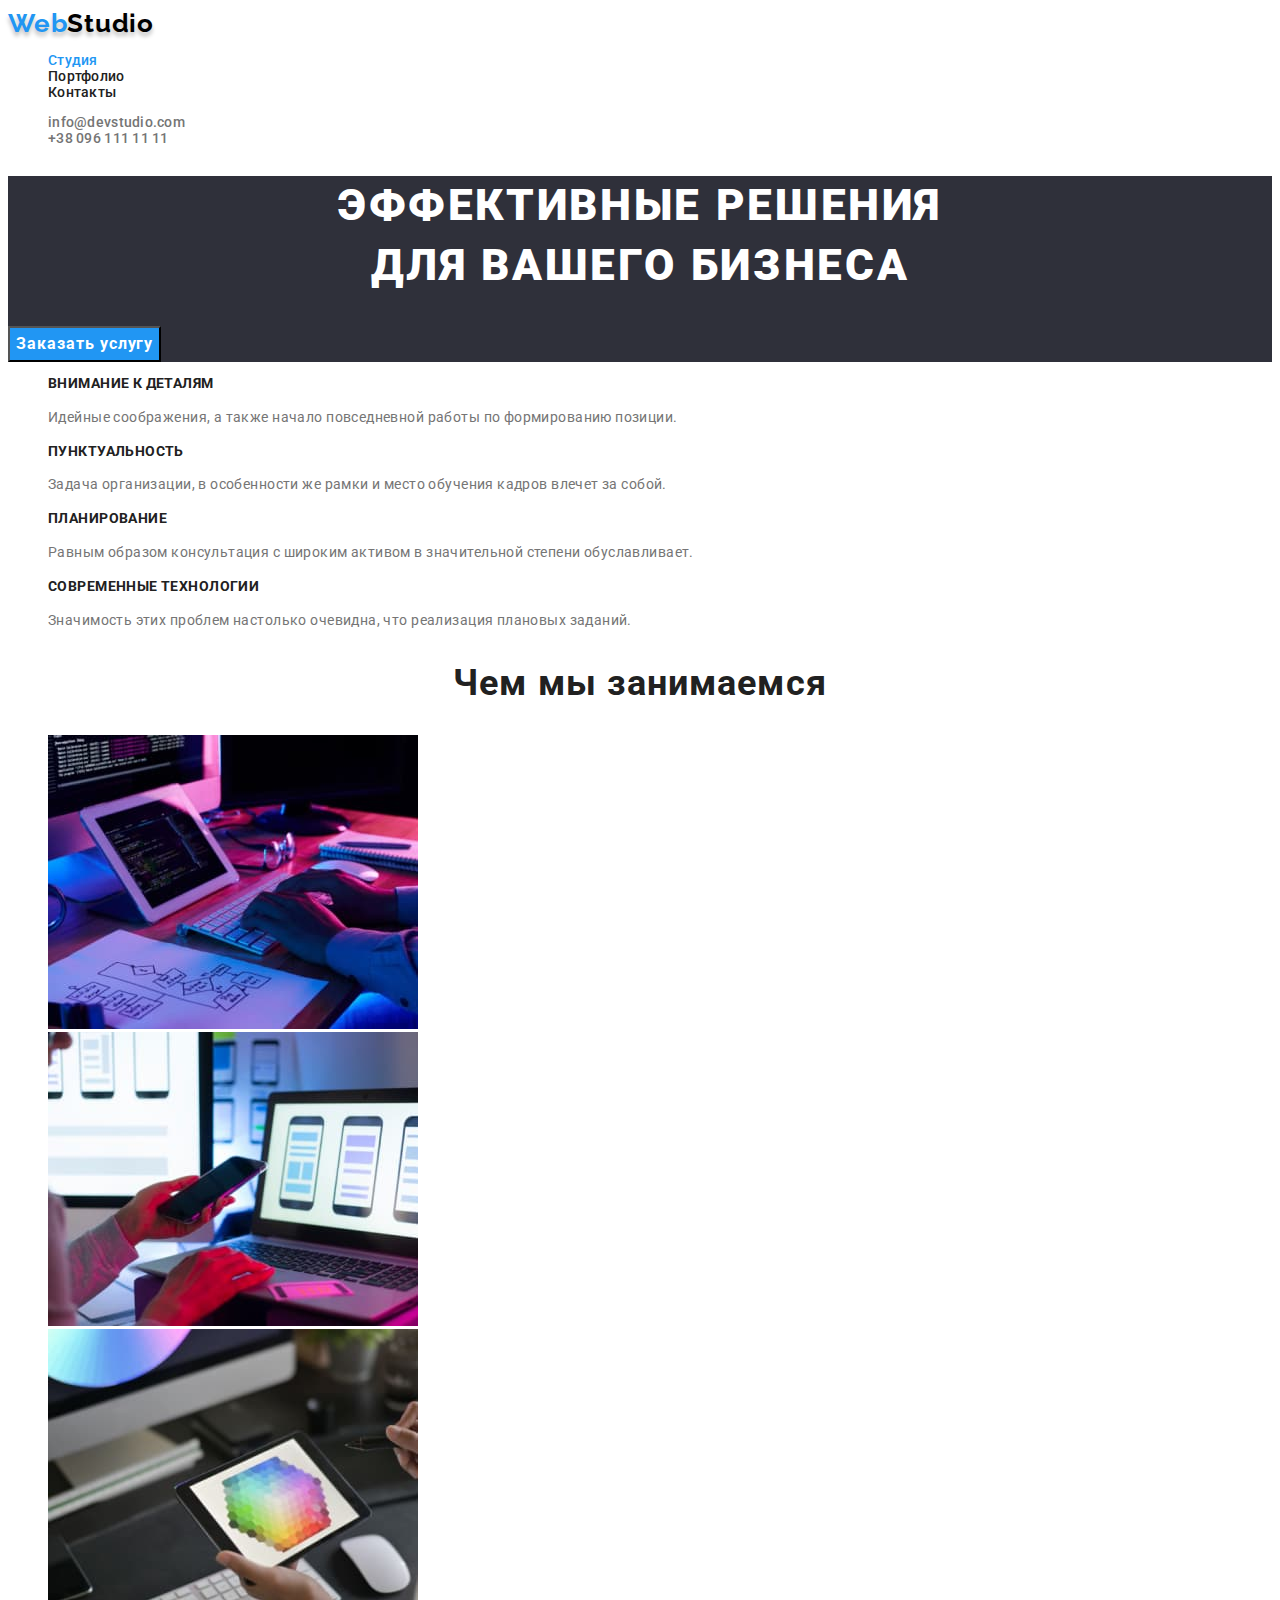
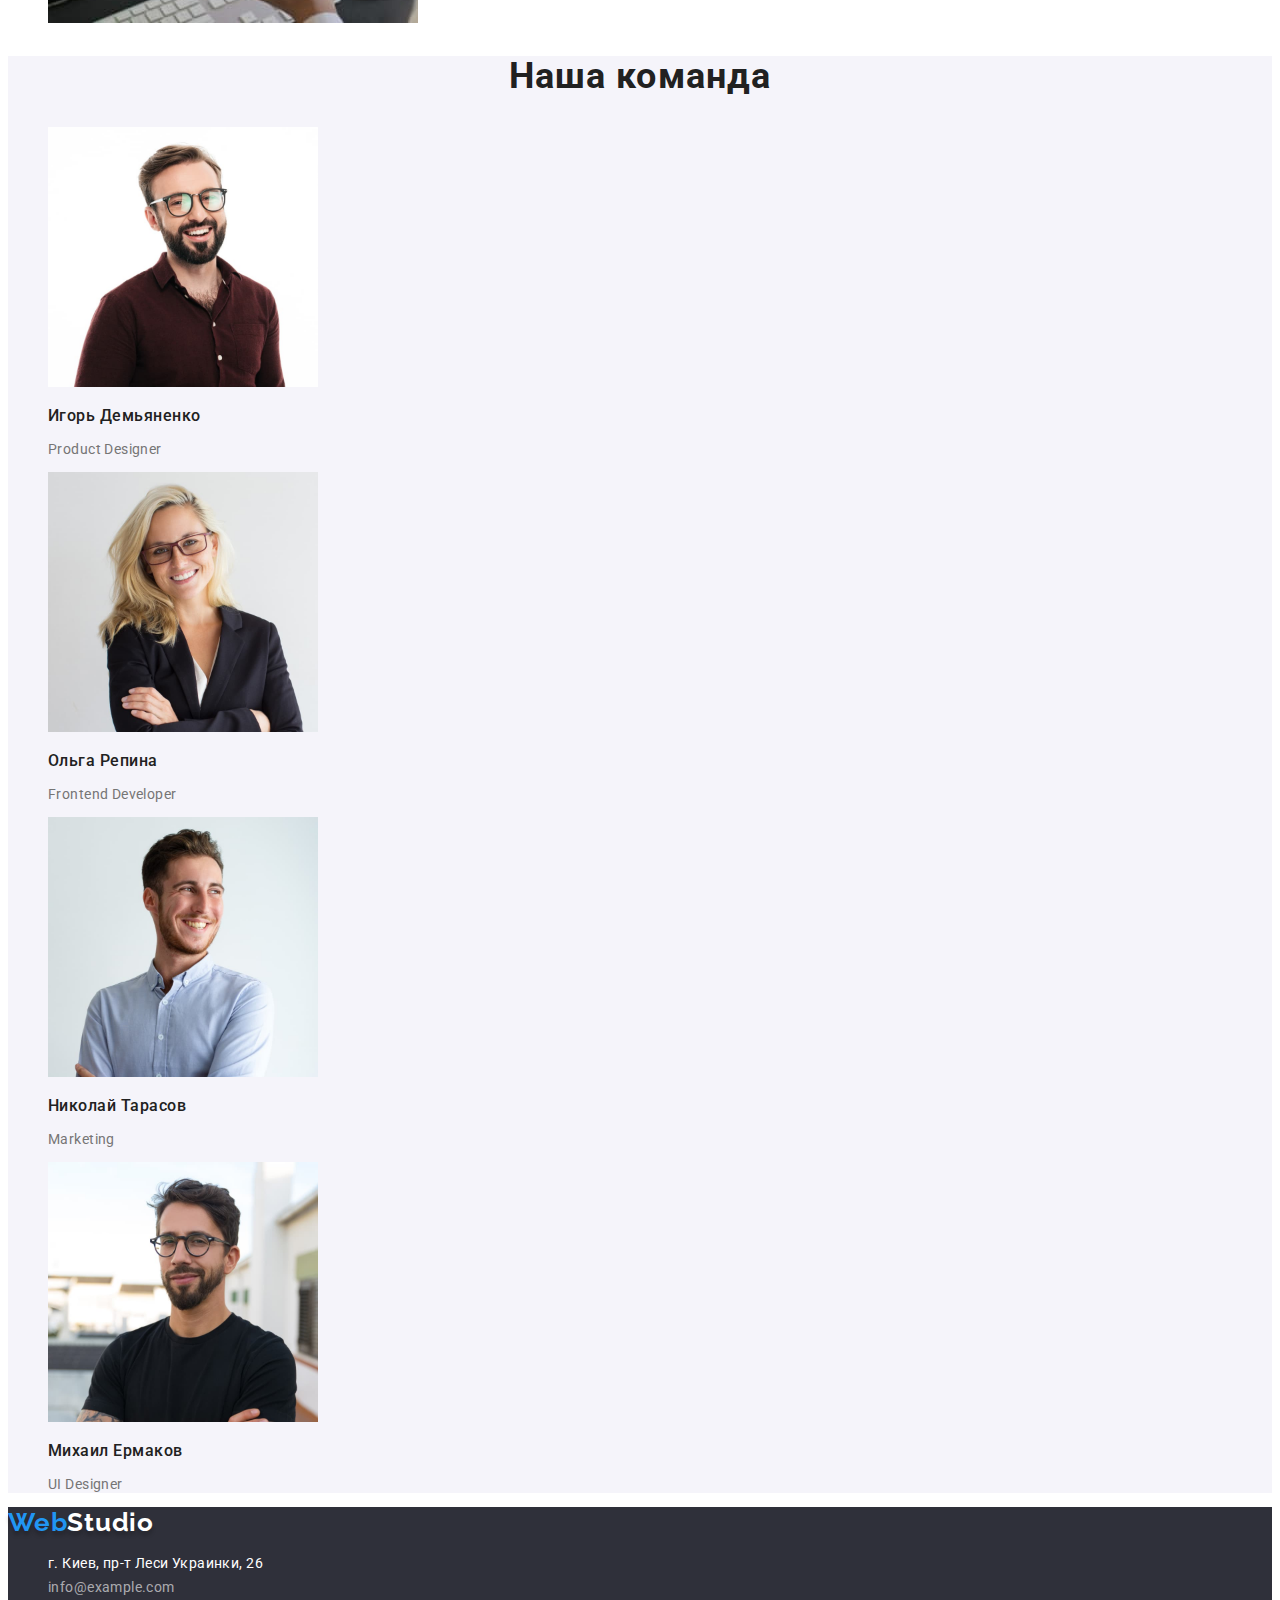
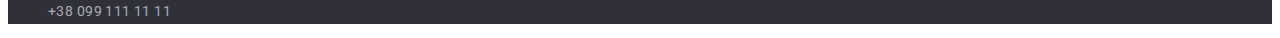
==== index.html @ ac0d76b7 "Initial commit" ====
<!DOCTYPE html>
<html lang="ru">
<head>
    <meta charset="UTF-8">
    <meta http-equiv="X-UA-Compatible" content="IE=edge">
    <meta name="viewport" content="width=device-width, initial-scale=1.0">
    <title>Студия</title>
    <link rel="preconnect" href="https://fonts.googleapis.com">
    <link rel="preconnect" href="https://fonts.gstatic.com" crossorigin>
    <link href="https://fonts.googleapis.com/css2?family=Raleway:wght@700&family=Roboto:wght@400;500;700;900&display=swap" rel="stylesheet">
    
    <link rel="stylesheet" href="./css/styles.css">
</head>
<body>
    <header class="header-nav">
        <!-- Navigation side -->
        <nav class="navigation">
            <a class="logo link" href="./index.html"><span class="logo-part link">Web</span>Studio</a>
            <ul class="navigation-list list">
                <li class="nav-item"><a class="nav-link link active" href="./index.html">Студия</a></li>
                <li class="nav-item"><a class="nav-link link" href="./portfolio.html">Портфолио</a></li>
                <li class="nav-item"><a class="nav-link link" href="#">Контакты</a></li>
            </ul>
        </nav>
        <!-- End navigation side -->

        <!-- Contact side -->
        <ul class="contacts-header list">
            <li class="contact-item">
                <a class="contact-link link" href="mailto:info@devstudio.com">info@devstudio.com</a></li>
            <li class="contact-item"><a class="contact-link link" href="tel:+380961111111">+38 096 111 11 11</a></li>
        </ul>
        <!-- End contact side-->
    </header>
    <main>
        <!-- Action side -->
        <section class="action-box">
            <h1 class="caption-main">Эффективные решения <br> для вашего бизнеса</h1>
            <button class="order-btn" type="button">Заказать услугу</button>
        </section>
        <!-- End action side -->

        <!-- Advantage side-->
        <section class="advantage-section">
            <h2 class="title-sections hidden">Наши преимущества</h2>
            <ul class="advantage-list list">
                <li class="advantage-box">
                    <h3 class="advantage-subtitle">Внимание к деталям</h3>
                    <p class="advantuge-text">Идейные соображения, а также начало повседневной работы по формированию позиции.</p>
                </li>
                <li class="advantage-box">
                    <h3 class="advantage-subtitle">Пунктуальность</h3>
                    <p class="advantuge-text">Задача организации, в особенности же рамки и место обучения кадров влечет за собой.</p>
                </li>
                <li class="advantage-box">
                    <h3 class="advantage-subtitle">Планирование</h3>
                    <p class="advantuge-text">Равным образом консультация с широким активом в значительной степени обуславливает.</p>
                </li>
                <li class="advantage-box">
                    <h3 class="advantage-subtitle">Современные технологии</h3>
                    <p class="advantuge-text">Значимость этих проблем настолько очевидна, что реализация плановых заданий.</p>
                </li>
            </ul>
        </section>
        <!-- End advantage side -->

        <!-- About us side-->
        <section class="about-us-section">
            <h2 class="title-sections">Чем мы занимаемся</h2>
            <ul class="about-us-list list">
                <li class="about-us-item"><img src="./images/about-1.jpg" alt="Программист работает в офисе" width="370" height="294"></li>
                <li class="about-us-item"><img src="./images/about-2.jpg" alt="Дизайнер разрабатывает приложения для смартфон" width="370" height="294"></li>
                <li class="about-us-item"><img src="./images/about-3.jpg" alt="Креативный веб-дизайн художника с рабочим цветом" width="370" height="294"></li>
            </ul>
        </section>
        <!-- End about us side-->

        <!-- Team side-->
        <section class="team-section">
            <h2 class="title-sections">Наша команда</h2>
            <ul class="team-list list">
                <li class="team-item">
                    <img src="./images/team-1.jpg" alt="Дизайнер продукта" width="270" height="260">
                    <h3 class="team-name">Игорь Демьяненко</h3><p class="team-position">Product Designer</p>
                </li>
                <li class="team-item">
                    <img src="./images/team-2.jpg" alt="Фронтенд разработчик" width="270" height="260">
                    <h3 class="team-name">Ольга Репина</h3><p class="team-position">Frontend Developer</p>
                </li>
                <li class="team-item">
                    <img src="./images/team-3.jpg" alt="Маркетолог" width="270" height="260">
                    <h3 class="team-name">Николай Тарасов</h3><p class="team-position">Marketing</p>
                </li>
                <li class="team-item">
                    <img src="./images/team-4.jpg" alt="Дизайнер пользовательского интерфейса" width="270" height="260">
                    <h3 class="team-name">Михаил Ермаков</h3><p class="team-position">UI Designer</p>
                </li>
            </ul>
        </section>
        <!-- End team side-->
    </main>
    <footer class="footer-section">
        <!-- Footer side -->
        <a class="logo link" href="#"><span class="logo-part">Web</span><span class="logo-part-white">Studio</span></a>
        <address class="address-footer">
            <ul class="address-list list">
                <li class="address-item"><a class="address-link link" href="https://goo.gl/maps/BJqGb4uzTvTz6RYZ6" target="_blank" rel="nofollow noreferrer noopener"><span class="address-first">г. Киев, пр-т Леси Украинки, 26</span></a></li>
                <li class="address-item"><a class="address-link link" href="mailto:info@example.com">info@example.com</a></li>
                <li class="address-item"><a class="address-link link" href="tel:+380991111111">+38 099 111 11 11</a></li>
            </ul>
        </address>
        <!-- End footer side-->
    </footer>
</body>
</html>
---- css/styles.css ----
/*
Focus color (logo, hover, btn):         #2196F3;
Primary text color (nav, h1, h2):       #212121;
Secondary text color (p):               #757575;
Active white color (bg, btn-title):     #FFFFFF;
Background button color (bg btn):       #F5F4FA;
Background color (bg):                  #2F303A;
*/

/* Color palette */
:root {
    --focus-color:#2196F3;
    --pimary-text: #212121;
    --secondary-text: #757575;
    --active-white: #FFFFFF;
    --bg-btn-color: #F5F4FA;
    --bg-color: #2F303A;
}

body {
    font-family: 'Roboto', sans-serif;
    font-size: 14px;
    color: var(--secondary-text);
    background-color: var(--active-white);
}

.list {
    list-style: none;
}

.link {
    text-decoration: none;
}

/* Header logo */
.logo {
    font-family: 'Raleway', sans-serif;
    font-weight: 700;
    font-size: 26px;
    line-height: 1.2;
    letter-spacing: 0.03em;
    color: #000000;
    text-shadow: 0px 4px 4px rgba(0, 0, 0, 0.25);
}

.logo-part {
    color: var(--focus-color);
}
/* End header logo */

/* Header navigation */
.nav-item {
    font-weight: 500;
    line-height: 1.14;
    letter-spacing: 0.02em; 
}

.nav-link {
    color: var(--pimary-text);
}

.nav-link.active {
    color: var(--focus-color);
}

.nav-link:hover,
.nav-link:focus {
    color: var(--focus-color);
}
/* End header navigation */

/* Header contact */
.contact-item {
    font-weight: 500;
    line-height: 1.14;
    letter-spacing: 0.02em;
}

.contact-link {
    color: var(--secondary-text);
}

.contact-link:hover,
.contact-link:focus {
    color: var(--focus-color);
}
/* End header contact */

/* Active side */
.action-box {
    background-color: var(--bg-color);
}

.caption-main {
    font-weight: 900;
    line-height: 1.36;
    font-size: 44px;
    text-align: center;
    letter-spacing: 0.06em;
    text-transform: uppercase;
    color: var(--active-white);
}

.order-btn {
    font-family: 'Roboto', sans-serif;
    font-weight: 700;
    font-size: 16px;
    line-height: 1.88;
    text-align: center;
    letter-spacing: 0.06em;
    color: var(--active-white);
    background-color: var(--focus-color);

    cursor: pointer;
}
/* End active side */

/* Advantage side & Title H2 */
.title-sections.hidden {
    position: absolute;
    width: 1px;
    height: 1px;
    margin: -1px;
    border: 0;
    padding: 0;
    
    white-space: nowrap;
    clip-path: inset(100%);
    clip: rect(0 0 0 0);
    overflow: hidden;
}

.title-sections {
    font-weight: 700;
    font-size: 36px;
    line-height: 1.16;
    text-align: center;
    letter-spacing: 0.03em;
    color: var(--pimary-text);
}

.advantage-subtitle {
    font-weight: 700;
    font-size: 14px;
    line-height: 1.14;
    letter-spacing: 0.03em;
    text-transform: uppercase;
    color: var(--pimary-text);
}

.advantuge-text {
    line-height: 1.71;
    letter-spacing: 0.03em;
}
/* End advantage side & Title H2 */

/* Team side */
.team-section {
    background-color: var(--bg-btn-color);
}

.team-name {
    font-weight: 500;
    font-size: 16px;
    line-height: 1.2;
    letter-spacing: 0.03em;
    color: var(--pimary-text);
}

.team-position {
    line-height: 1.2;
    letter-spacing: 0.03em;
}
/* End team side */

/* Footer */
.footer-section {
    background-color: var(--bg-color);
}

.logo-part-white {
    color: var(--active-white);
}

.address-first {
    color: var(--active-white);
}

.address-link {
    font-style: normal;
    line-height: 1.71;
    letter-spacing: 0.03em;
    color: rgba(255, 255, 255, 0.6);
}

.address-link:hover,
.address-link:focus {
    color: var(--focus-color);
}

.address-first:hover,
.address-first:focus {
    color: var(--focus-color);
}
/* End footer */


/* Portfolio.html */
/* Filter */
.filter-btn {
    font-family: 'Roboto', sans-serif;
    font-weight: 500;
    font-size: 16px;
    line-height: 1.62;
    letter-spacing: 0.03em;
    text-align: center;
    color: var(--pimary-text);
    background-color: var(--bg-btn-color);

    cursor: pointer;
}

.filter-btn:hover,
.filter-btn:focus {
    color: var(--active-white);
    background-color: var(--focus-color);
}
/* End filter */

/* Gallery */
.gallery-title {
    font-weight: 700;
    font-size: 18px;
    line-height: 2;
    letter-spacing: 0.06em;
    color: var(--pimary-text);
}

.gallery-text {
    font-size: 16px;
    line-height: 1.88;
    letter-spacing: 0.06em;
    color: var(--secondary-text);
}
/* End gallery */
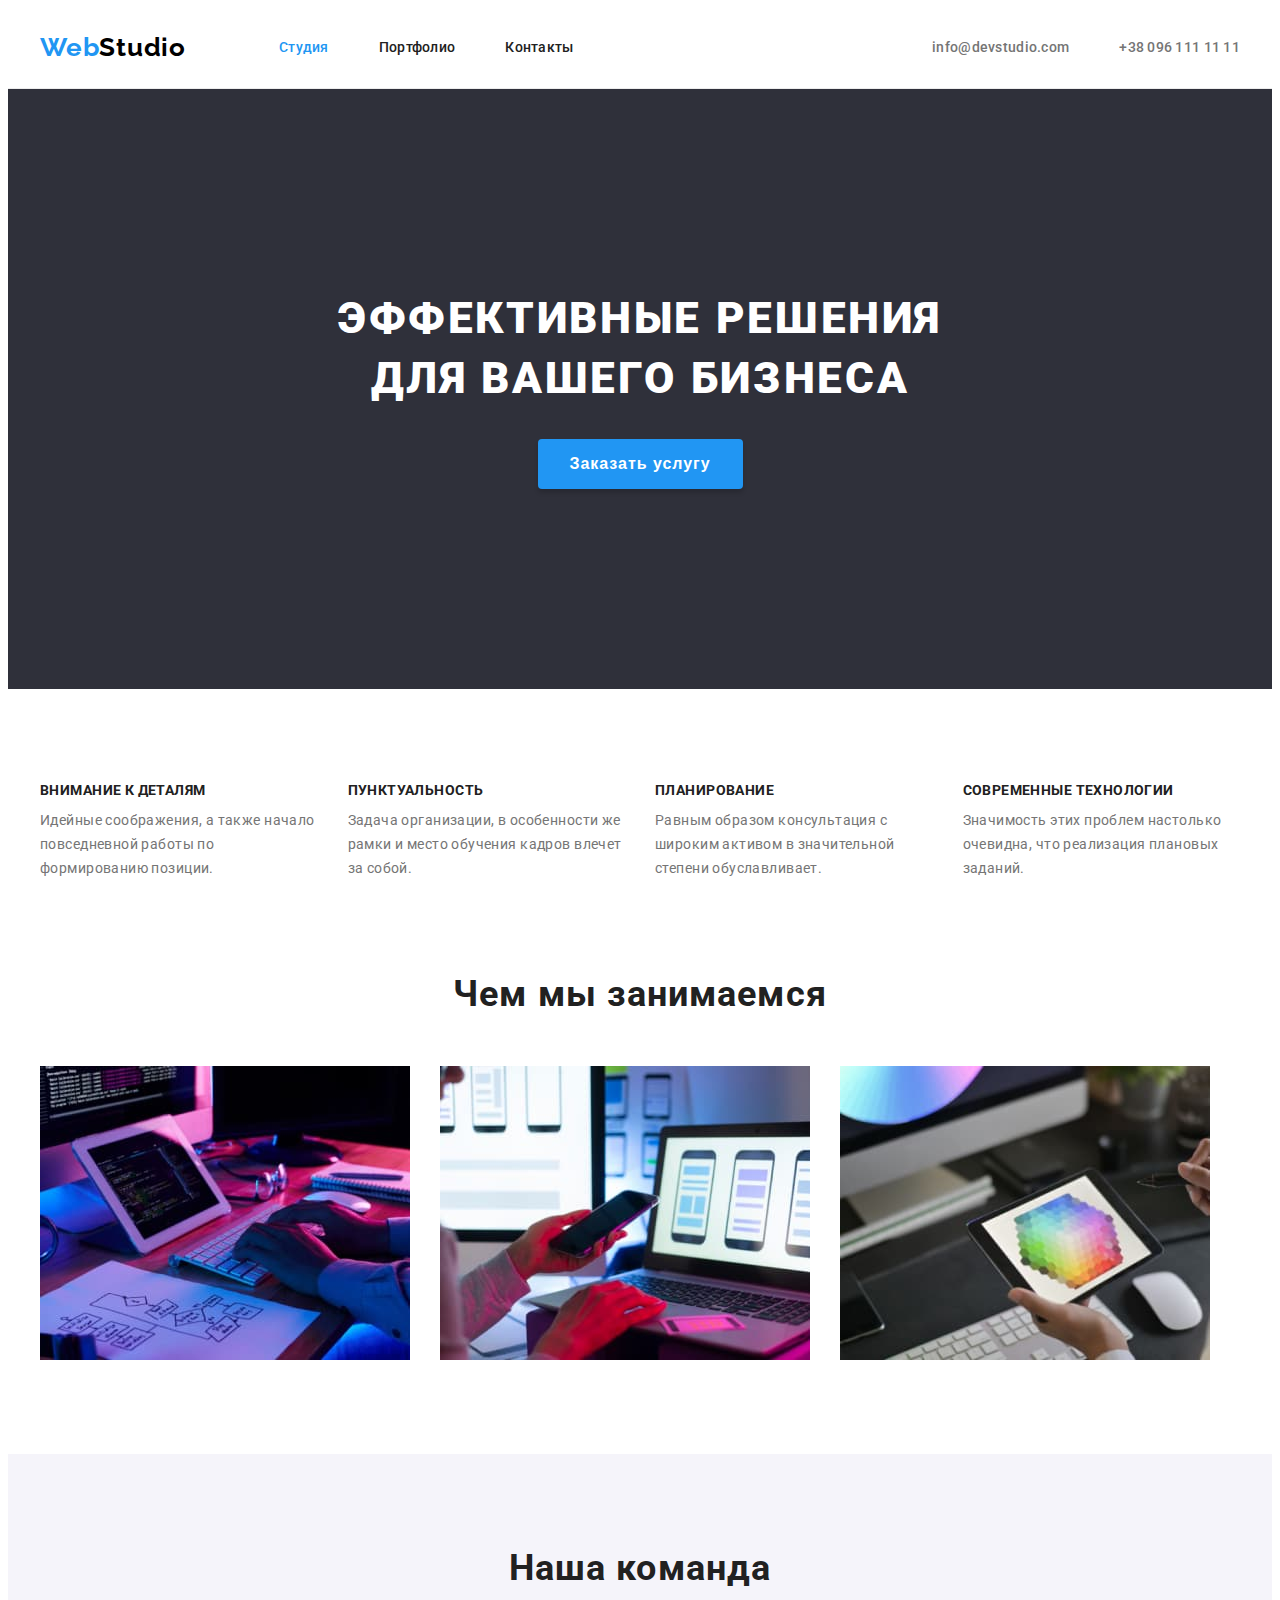
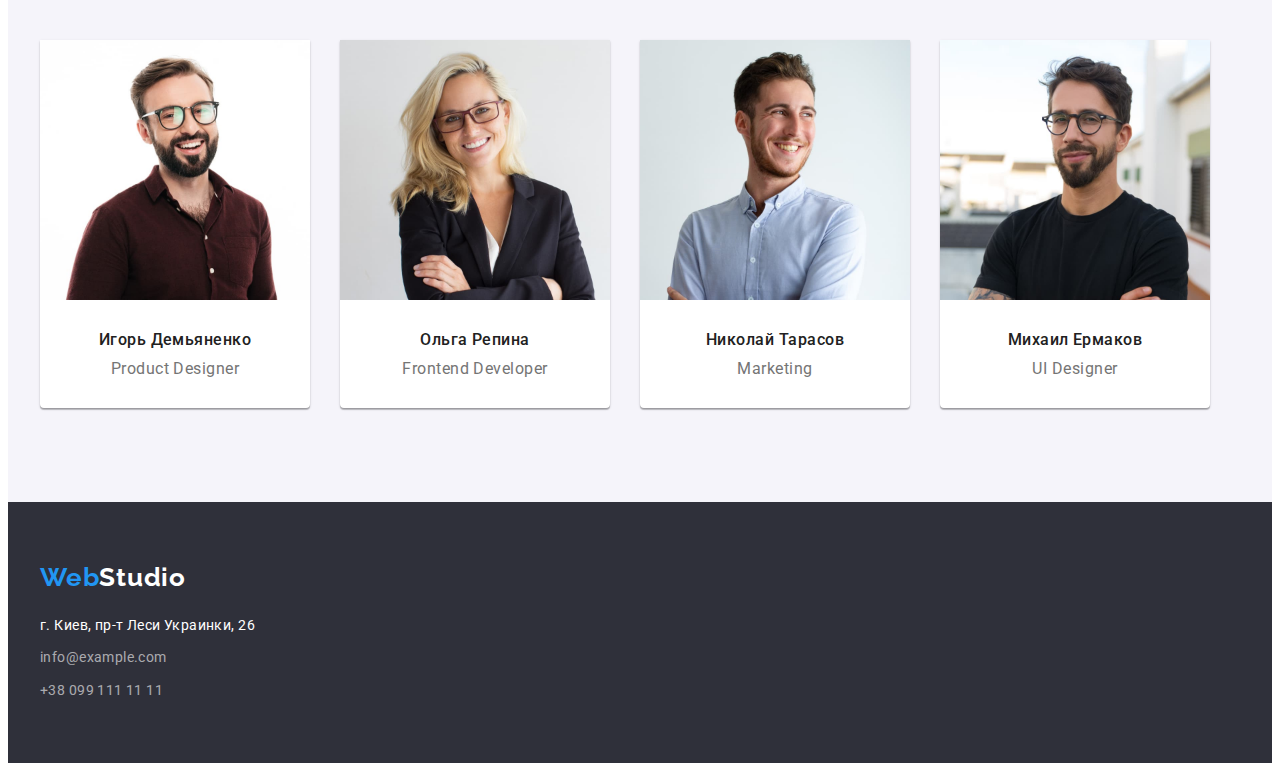
==== commit 6a528705: "Grouping team card (h3, p)" ====
--- a/index.html
+++ b/index.html
@@ -1,115 +1,209 @@
 <!DOCTYPE html>
 <html lang="ru">
-<head>
-    <meta charset="UTF-8">
-    <meta http-equiv="X-UA-Compatible" content="IE=edge">
-    <meta name="viewport" content="width=device-width, initial-scale=1.0">
+  <head>
+    <meta charset="UTF-8" />
+    <meta http-equiv="X-UA-Compatible" content="IE=edge" />
+    <meta name="viewport" content="width=device-width, initial-scale=1.0" />
     <title>Студия</title>
-    <link rel="preconnect" href="https://fonts.googleapis.com">
-    <link rel="preconnect" href="https://fonts.gstatic.com" crossorigin>
-    <link href="https://fonts.googleapis.com/css2?family=Raleway:wght@700&family=Roboto:wght@400;500;700;900&display=swap" rel="stylesheet">
-    
-    <link rel="stylesheet" href="./css/styles.css">
-</head>
-<body>
-    <header class="header-nav">
-        <!-- Navigation side -->
+    <link
+      rel="stylesheet"
+      href="https://cdnjs.cloudflare.com/ajax/libs/modern-normalize/1.1.0/modern-normalize.min.css"
+      integrity="sha512-wpPYUAdjBVSE4KJnH1VR1HeZfpl1ub8YT/NKx4PuQ5NmX2tKuGu6U/JRp5y+Y8XG2tV+wKQpNHVUX03MfMFn9Q=="
+      crossorigin="anonymous"
+      referrerpolicy="no-referrer"
+    />
+    <link rel="preconnect" href="https://fonts.googleapis.com" />
+    <link rel="preconnect" href="https://fonts.gstatic.com" crossorigin />
+    <link
+      href="https://fonts.googleapis.com/css2?family=Raleway:wght@700&family=Roboto:wght@400;500;700;900&display=swap"
+      rel="stylesheet"
+    />
+
+    <link rel="stylesheet" href="./css/styles.css" />
+  </head>
+  <body>
+    <header class="header-line">
+      <!-- Navigation side -->
+      <div class="container header-nav">
         <nav class="navigation">
-            <a class="logo link" href="./index.html"><span class="logo-part link">Web</span>Studio</a>
-            <ul class="navigation-list list">
-                <li class="nav-item"><a class="nav-link link active" href="./index.html">Студия</a></li>
-                <li class="nav-item"><a class="nav-link link" href="./portfolio.html">Портфолио</a></li>
-                <li class="nav-item"><a class="nav-link link" href="#">Контакты</a></li>
-            </ul>
+          <a class="logo link" href="./index.html"><span class="logo-part link">Web</span>Studio</a>
+          <ul class="navigation-list list">
+            <li class="nav-item">
+              <a class="nav-link link active" href="./index.html">Студия</a>
+            </li>
+            <li class="nav-item">
+              <a class="nav-link link" href="./portfolio.html">Портфолио</a>
+            </li>
+            <li class="nav-item">
+              <a class="nav-link link" href="#">Контакты</a>
+            </li>
+          </ul>
         </nav>
         <!-- End navigation side -->
 
         <!-- Contact side -->
-        <ul class="contacts-header list">
-            <li class="contact-item">
-                <a class="contact-link link" href="mailto:info@devstudio.com">info@devstudio.com</a></li>
-            <li class="contact-item"><a class="contact-link link" href="tel:+380961111111">+38 096 111 11 11</a></li>
+        <ul class="contact-header list">
+          <li class="contact-item">
+            <a class="contact-link link" href="mailto:info@devstudio.com">info@devstudio.com</a>
+          </li>
+          <li class="contact-item">
+            <a class="contact-link link" href="tel:+380961111111">+38 096 111 11 11</a>
+          </li>
         </ul>
-        <!-- End contact side-->
+      </div>
+      <!-- End contact side-->
     </header>
     <main>
-        <!-- Action side -->
-        <section class="action-box">
-            <h1 class="caption-main">Эффективные решения <br> для вашего бизнеса</h1>
-            <button class="order-btn" type="button">Заказать услугу</button>
-        </section>
-        <!-- End action side -->
-
-        <!-- Advantage side-->
-        <section class="advantage-section">
-            <h2 class="title-sections hidden">Наши преимущества</h2>
-            <ul class="advantage-list list">
-                <li class="advantage-box">
-                    <h3 class="advantage-subtitle">Внимание к деталям</h3>
-                    <p class="advantuge-text">Идейные соображения, а также начало повседневной работы по формированию позиции.</p>
-                </li>
-                <li class="advantage-box">
-                    <h3 class="advantage-subtitle">Пунктуальность</h3>
-                    <p class="advantuge-text">Задача организации, в особенности же рамки и место обучения кадров влечет за собой.</p>
-                </li>
-                <li class="advantage-box">
-                    <h3 class="advantage-subtitle">Планирование</h3>
-                    <p class="advantuge-text">Равным образом консультация с широким активом в значительной степени обуславливает.</p>
-                </li>
-                <li class="advantage-box">
-                    <h3 class="advantage-subtitle">Современные технологии</h3>
-                    <p class="advantuge-text">Значимость этих проблем настолько очевидна, что реализация плановых заданий.</p>
-                </li>
-            </ul>
-        </section>
-        <!-- End advantage side -->
-
-        <!-- About us side-->
-        <section class="about-us-section">
-            <h2 class="title-sections">Чем мы занимаемся</h2>
-            <ul class="about-us-list list">
-                <li class="about-us-item"><img src="./images/about-1.jpg" alt="Программист работает в офисе" width="370" height="294"></li>
-                <li class="about-us-item"><img src="./images/about-2.jpg" alt="Дизайнер разрабатывает приложения для смартфон" width="370" height="294"></li>
-                <li class="about-us-item"><img src="./images/about-3.jpg" alt="Креативный веб-дизайн художника с рабочим цветом" width="370" height="294"></li>
-            </ul>
-        </section>
-        <!-- End about us side-->
-
-        <!-- Team side-->
-        <section class="team-section">
-            <h2 class="title-sections">Наша команда</h2>
-            <ul class="team-list list">
-                <li class="team-item">
-                    <img src="./images/team-1.jpg" alt="Дизайнер продукта" width="270" height="260">
-                    <h3 class="team-name">Игорь Демьяненко</h3><p class="team-position">Product Designer</p>
-                </li>
-                <li class="team-item">
-                    <img src="./images/team-2.jpg" alt="Фронтенд разработчик" width="270" height="260">
-                    <h3 class="team-name">Ольга Репина</h3><p class="team-position">Frontend Developer</p>
-                </li>
-                <li class="team-item">
-                    <img src="./images/team-3.jpg" alt="Маркетолог" width="270" height="260">
-                    <h3 class="team-name">Николай Тарасов</h3><p class="team-position">Marketing</p>
-                </li>
-                <li class="team-item">
-                    <img src="./images/team-4.jpg" alt="Дизайнер пользовательского интерфейса" width="270" height="260">
-                    <h3 class="team-name">Михаил Ермаков</h3><p class="team-position">UI Designer</p>
-                </li>
-            </ul>
-        </section>
-        <!-- End team side-->
+      <!-- Action side -->
+      <section class="action-box">
+        <div class="container">
+          <h1 class="caption-main">
+            Эффективные решения <br />
+            для вашего бизнеса
+          </h1>
+          <button class="order-btn" type="button">Заказать услугу</button>
+        </div>
+      </section>
+      <!-- End action side -->
+
+      <!-- Advantage side-->
+      <section class="advantage-section section">
+        <div class="container">
+          <h2 class="title-sections hidden">Наши преимущества</h2>
+          <ul class="advantage-list list">
+            <li class="advantage-box">
+              <h3 class="advantage-subtitle">Внимание к деталям</h3>
+              <p class="advantuge-text">
+                Идейные соображения, а также начало повседневной работы по формированию позиции.
+              </p>
+            </li>
+            <li class="advantage-box">
+              <h3 class="advantage-subtitle">Пунктуальность</h3>
+              <p class="advantuge-text">
+                Задача организации, в особенности же рамки и место обучения кадров влечет за собой.
+              </p>
+            </li>
+            <li class="advantage-box">
+              <h3 class="advantage-subtitle">Планирование</h3>
+              <p class="advantuge-text">
+                Равным образом консультация с широким активом в значительной степени обуславливает.
+              </p>
+            </li>
+            <li class="advantage-box">
+              <h3 class="advantage-subtitle">Современные технологии</h3>
+              <p class="advantuge-text">
+                Значимость этих проблем настолько очевидна, что реализация плановых заданий.
+              </p>
+            </li>
+          </ul>
+        </div>
+      </section>
+      <!-- End advantage side -->
+
+      <!-- About us side-->
+      <section class="about-us-section section">
+        <div class="container">
+          <h2 class="title-sections">Чем мы занимаемся</h2>
+          <ul class="about-us-list list">
+            <li class="about-us-item">
+              <img
+                src="./images/about-1.jpg"
+                alt="Программист работает в офисе"
+                width="370"
+                height="294"
+              />
+            </li>
+            <li class="about-us-item">
+              <img
+                src="./images/about-2.jpg"
+                alt="Дизайнер разрабатывает приложения для смартфон"
+                width="370"
+                height="294"
+              />
+            </li>
+            <li class="about-us-item">
+              <img
+                src="./images/about-3.jpg"
+                alt="Креативный веб-дизайн художника с рабочим цветом"
+                width="370"
+                height="294"
+              />
+            </li>
+          </ul>
+        </div>
+      </section>
+      <!-- End about us side-->
+
+      <!-- Team side-->
+      <section class="team-section section">
+        <div class="container">
+          <h2 class="title-sections">Наша команда</h2>
+          <ul class="team-list list">
+            <li class="team-item">
+              <img src="./images/team-1.jpg" alt="Дизайнер продукта" width="270" height="260" />
+              <div class="team-card">
+                <h3 class="team-name">Игорь Демьяненко</h3>
+                <p class="team-position">Product Designer</p>
+              </div>
+            </li>
+            <li class="team-item">
+              <img src="./images/team-2.jpg" alt="Фронтенд разработчик" width="270" height="260" />
+              <div class="team-card">
+                <h3 class="team-name">Ольга Репина</h3>
+                <p class="team-position">Frontend Developer</p>
+              </div>
+            </li>
+            <li class="team-item">
+              <img src="./images/team-3.jpg" alt="Маркетолог" width="270" height="260" />
+              <div class="team-card">
+                <h3 class="team-name">Николай Тарасов</h3>
+                <p class="team-position">Marketing</p>
+              </div>
+            </li>
+            <li class="team-item">
+              <img
+                src="./images/team-4.jpg"
+                alt="Дизайнер пользовательского интерфейса"
+                width="270"
+                height="260"
+              />
+              <div class="team-card">
+                <h3 class="team-name">Михаил Ермаков</h3>
+                <p class="team-position">UI Designer</p>
+              </div>
+            </li>
+          </ul>
+        </div>
+      </section>
+      <!-- End team side-->
     </main>
     <footer class="footer-section">
-        <!-- Footer side -->
-        <a class="logo link" href="#"><span class="logo-part">Web</span><span class="logo-part-white">Studio</span></a>
+      <!-- Footer side -->
+      <div class="container">
+        <a class="logo link" href="#"
+          ><span class="logo-part">Web</span><span class="logo-part-white">Studio</span></a
+        >
         <address class="address-footer">
-            <ul class="address-list list">
-                <li class="address-item"><a class="address-link link" href="https://goo.gl/maps/BJqGb4uzTvTz6RYZ6" target="_blank" rel="nofollow noreferrer noopener"><span class="address-first">г. Киев, пр-т Леси Украинки, 26</span></a></li>
-                <li class="address-item"><a class="address-link link" href="mailto:info@example.com">info@example.com</a></li>
-                <li class="address-item"><a class="address-link link" href="tel:+380991111111">+38 099 111 11 11</a></li>
-            </ul>
+          <ul class="address-list list">
+            <li class="address-item">
+              <a
+                class="address-link link"
+                href="https://goo.gl/maps/BJqGb4uzTvTz6RYZ6"
+                target="_blank"
+                rel="nofollow noreferrer noopener"
+                ><span class="address-first">г. Киев, пр-т Леси Украинки, 26</span></a
+              >
+            </li>
+            <li class="address-item">
+              <a class="address-link link" href="mailto:info@example.com">info@example.com</a>
+            </li>
+            <li class="address-item">
+              <a class="address-link link" href="tel:+380991111111">+38 099 111 11 11</a>
+            </li>
+          </ul>
         </address>
-        <!-- End footer side-->
+      </div>
+      <!-- End footer side-->
     </footer>
-</body>
-</html>+  </body>
+</html>
--- a/css/styles.css
+++ b/css/styles.css
@@ -3,27 +3,78 @@
 Primary text color (nav, h1, h2):       #212121;
 Secondary text color (p):               #757575;
 Active white color (bg, btn-title):     #FFFFFF;
+Opacity white color (address link):     rgba(255, 255, 255, 0.6);
+Active black color (logo, nav):         #000000;
 Background button color (bg btn):       #F5F4FA;
 Background color (bg):                  #2F303A;
+Header line color (border):             #ececec;
+Border card (border):                   #eeeeee;
+
+
+Team card shadow:                       0px 1px 3px rgba(0, 0, 0, 0.12),
+                                        0px 1px 1px rgba(0, 0, 0, 0.14),
+                                        0px 2px 1px rgba(0, 0, 0, 0.2);
+
+Button shadow (btn shadow):             0px 3px 1px rgba(0, 0, 0, 0.1),
+                                        0px 1px 2px rgba(0, 0, 0, 0.08),
+                                        0px 2px 2px rgba(0, 0, 0, 0.12);
+
+Main button shadow (order-btn):         0px 4px 4px rgba(0, 0, 0, 0.15);
+
+Margin gallery card:                    30px;
 */
 
 /* Color palette */
 :root {
-    --focus-color:#2196F3;
+    --focus-color: #2196f3;
     --pimary-text: #212121;
     --secondary-text: #757575;
-    --active-white: #FFFFFF;
-    --bg-btn-color: #F5F4FA;
-    --bg-color: #2F303A;
-}
-
+    --active-white: #ffffff;
+    --opacity-white: rgba(255, 255, 255, 0.6);
+    --active-black: #000000;
+    --bg-btn-color: #f5f4fa;
+    --bg-color: #2f303a;
+    --header-line: #ececec;
+    --border-card: #eeeeee;
+
+    --team-shadow: 0px 1px 3px rgba(0, 0, 0, 0.12), 0px 1px 1px rgba(0, 0, 0, 0.14),
+        0px 2px 1px rgba(0, 0, 0, 0.2);
+
+    --btn-shadow: 0px 3px 1px rgba(0, 0, 0, 0.1), 0px 1px 2px rgba(0, 0, 0, 0.08),
+        0px 2px 2px rgba(0, 0, 0, 0.12);
+
+    --main-btn-shadow: 0px 4px 4px rgba(0, 0, 0, 0.15);
+
+    --gallery-gap: 30px;
+}
+
+/* Global */
 body {
     font-family: 'Roboto', sans-serif;
     font-size: 14px;
+
     color: var(--secondary-text);
     background-color: var(--active-white);
 }
 
+h1,
+h2,
+h3,
+h4,
+h5,
+h6,
+p,
+ul {
+    margin: 0px;
+    padding-left: 0px;
+}
+
+img {
+    display: block;
+    max-width: 100%;
+    height: auto;
+}
+
 .list {
     list-style: none;
 }
@@ -32,6 +83,15 @@
     text-decoration: none;
 }
 
+.container {
+    width: 1200px;
+    margin: 0 auto;
+    padding: 0 15px;
+}
+
+.section {
+    padding: 94px 0px;
+}
 /* Header logo */
 .logo {
     font-family: 'Raleway', sans-serif;
@@ -39,23 +99,49 @@
     font-size: 26px;
     line-height: 1.2;
     letter-spacing: 0.03em;
-    color: #000000;
-    text-shadow: 0px 4px 4px rgba(0, 0, 0, 0.25);
+
+    color: var(--active-black);
 }
 
 .logo-part {
     color: var(--focus-color);
 }
-/* End header logo */
 
 /* Header navigation */
+.header-line {
+    border-bottom: 1px solid var(--header-line);
+}
+
+.header-nav {
+    display: flex;
+    align-items: center;
+}
+
+.navigation {
+    display: flex;
+    align-items: center;
+}
+
+.navigation-list {
+    display: flex;
+    margin-left: 93px;
+}
+
 .nav-item {
     font-weight: 500;
     line-height: 1.14;
-    letter-spacing: 0.02em; 
+    letter-spacing: 0.02em;
+}
+
+.nav-item:not(:last-child) {
+    margin-right: 50px;
 }
 
 .nav-link {
+    padding-top: 32px;
+    padding-bottom: 32px;
+    display: block;
+
     color: var(--pimary-text);
 }
 
@@ -67,15 +153,23 @@
 .nav-link:focus {
     color: var(--focus-color);
 }
-/* End header navigation */
 
 /* Header contact */
+.contact-header {
+    margin-left: auto;
+    display: flex;
+}
+
 .contact-item {
     font-weight: 500;
     line-height: 1.14;
     letter-spacing: 0.02em;
 }
 
+.contact-item:not(:last-child) {
+    margin-right: 50px;
+}
+
 .contact-link {
     color: var(--secondary-text);
 }
@@ -84,36 +178,43 @@
 .contact-link:focus {
     color: var(--focus-color);
 }
-/* End header contact */
 
 /* Active side */
 .action-box {
+    padding: 200px 0px;
     background-color: var(--bg-color);
+    text-align: center;
 }
 
 .caption-main {
+    margin-bottom: 30px;
+
     font-weight: 900;
     line-height: 1.36;
     font-size: 44px;
-    text-align: center;
     letter-spacing: 0.06em;
     text-transform: uppercase;
+
     color: var(--active-white);
 }
 
 .order-btn {
-    font-family: 'Roboto', sans-serif;
+    padding: 10px 32px;
+
     font-weight: 700;
     font-size: 16px;
     line-height: 1.88;
-    text-align: center;
     letter-spacing: 0.06em;
+
     color: var(--active-white);
     background-color: var(--focus-color);
+    box-shadow: var(--main-btn-shadow);
+
+    border: none;
+    border-radius: 4px;
 
     cursor: pointer;
 }
-/* End active side */
 
 /* Advantage side & Title H2 */
 .title-sections.hidden {
@@ -123,7 +224,7 @@
     margin: -1px;
     border: 0;
     padding: 0;
-    
+
     white-space: nowrap;
     clip-path: inset(100%);
     clip: rect(0 0 0 0);
@@ -131,20 +232,35 @@
 }
 
 .title-sections {
+    margin-bottom: 50px;
+
     font-weight: 700;
     font-size: 36px;
     line-height: 1.16;
     text-align: center;
     letter-spacing: 0.03em;
-    color: var(--pimary-text);
+
+    color: var(--pimary-text);
+}
+
+.advantage-list {
+    display: flex;
+    justify-content: space-between;
+}
+
+.advantage-box {
+    flex-basis: calc((100% - 90px) / 4);
 }
 
 .advantage-subtitle {
+    margin-bottom: 10px;
+
     font-weight: 700;
     font-size: 14px;
     line-height: 1.14;
     letter-spacing: 0.03em;
     text-transform: uppercase;
+
     color: var(--pimary-text);
 }
 
@@ -152,30 +268,78 @@
     line-height: 1.71;
     letter-spacing: 0.03em;
 }
-/* End advantage side & Title H2 */
+
+/* About us section */
+.about-us-section {
+    padding-top: 0px;
+}
+
+.about-us-list {
+    display: flex;
+    /* flex-wrap: wrap; */
+}
+
+.about-us-item:not(:last-child) {
+    margin-right: 30px;
+}
 
 /* Team side */
 .team-section {
     background-color: var(--bg-btn-color);
 }
 
+.team-list {
+    display: flex;
+}
+
+.team-item {
+    text-align: center;
+
+    background-color: var(--active-white);
+
+    border-radius: 0px 0px 4px 4px;
+    box-shadow: var(--team-shadow);
+}
+
+.team-item:not(:last-child) {
+    margin-right: 30px;
+}
+
 .team-name {
+    margin-bottom: 10px;
+
     font-weight: 500;
     font-size: 16px;
     line-height: 1.2;
     letter-spacing: 0.03em;
+
     color: var(--pimary-text);
 }
 
 .team-position {
+    font-size: 16px;
     line-height: 1.2;
     letter-spacing: 0.03em;
 }
-/* End team side */
+
+.team-card {
+    padding-top: var(--gallery-gap);
+    padding-bottom: var(--gallery-gap);
+}
 
 /* Footer */
 .footer-section {
+    padding: 60px 0px;
+
     background-color: var(--bg-color);
+}
+
+.address-footer {
+    margin-top: 20px;
+}
+
+.address-item:not(:last-child) {
+    margin-bottom: 9px;
 }
 
 .logo-part-white {
@@ -190,7 +354,8 @@
     font-style: normal;
     line-height: 1.71;
     letter-spacing: 0.03em;
-    color: rgba(255, 255, 255, 0.6);
+
+    color: var(--opacity-white);
 }
 
 .address-link:hover,
@@ -202,21 +367,38 @@
 .address-first:focus {
     color: var(--focus-color);
 }
-/* End footer */
-
 
 /* Portfolio.html */
 /* Filter */
+.filter.list {
+    display: flex;
+    margin-bottom: 50px;
+    justify-content: center;
+}
+
+.filter-item:not(:last-child) {
+    margin-right: 8px;
+}
+
+.filter-btn.active {
+    background-color: var(--focus-color);
+    color: var(--active-white);
+    box-shadow: var(--btn-shadow);
+}
+
 .filter-btn {
-    font-family: 'Roboto', sans-serif;
+    padding: 6px 22px;
+
     font-weight: 500;
     font-size: 16px;
     line-height: 1.62;
     letter-spacing: 0.03em;
-    text-align: center;
+
     color: var(--pimary-text);
     background-color: var(--bg-btn-color);
 
+    border: none;
+    border-radius: 4px;
     cursor: pointer;
 }
 
@@ -224,15 +406,38 @@
 .filter-btn:focus {
     color: var(--active-white);
     background-color: var(--focus-color);
-}
-/* End filter */
+    box-shadow: var(--btn-shadow);
+}
 
 /* Gallery */
+.gallery.list {
+    display: flex;
+    flex-wrap: wrap;
+    margin-top: calc(-1 * var(--gallery-gap));
+    margin-left: calc(-1 * var(--gallery-gap));
+}
+
+.gallery-item {
+    flex-basis: 370px;
+    margin-top: var(--gallery-gap);
+    margin-left: var(--gallery-gap);
+
+    background-color: var(--active-white);
+}
+
+.gallery-sign {
+    padding: 20px 24px;
+    border: 1px solid var(--border-card);
+}
+
 .gallery-title {
+    margin-bottom: 4px;
+
     font-weight: 700;
     font-size: 18px;
     line-height: 2;
     letter-spacing: 0.06em;
+
     color: var(--pimary-text);
 }
 
@@ -240,6 +445,6 @@
     font-size: 16px;
     line-height: 1.88;
     letter-spacing: 0.06em;
+
     color: var(--secondary-text);
 }
-/* End gallery */